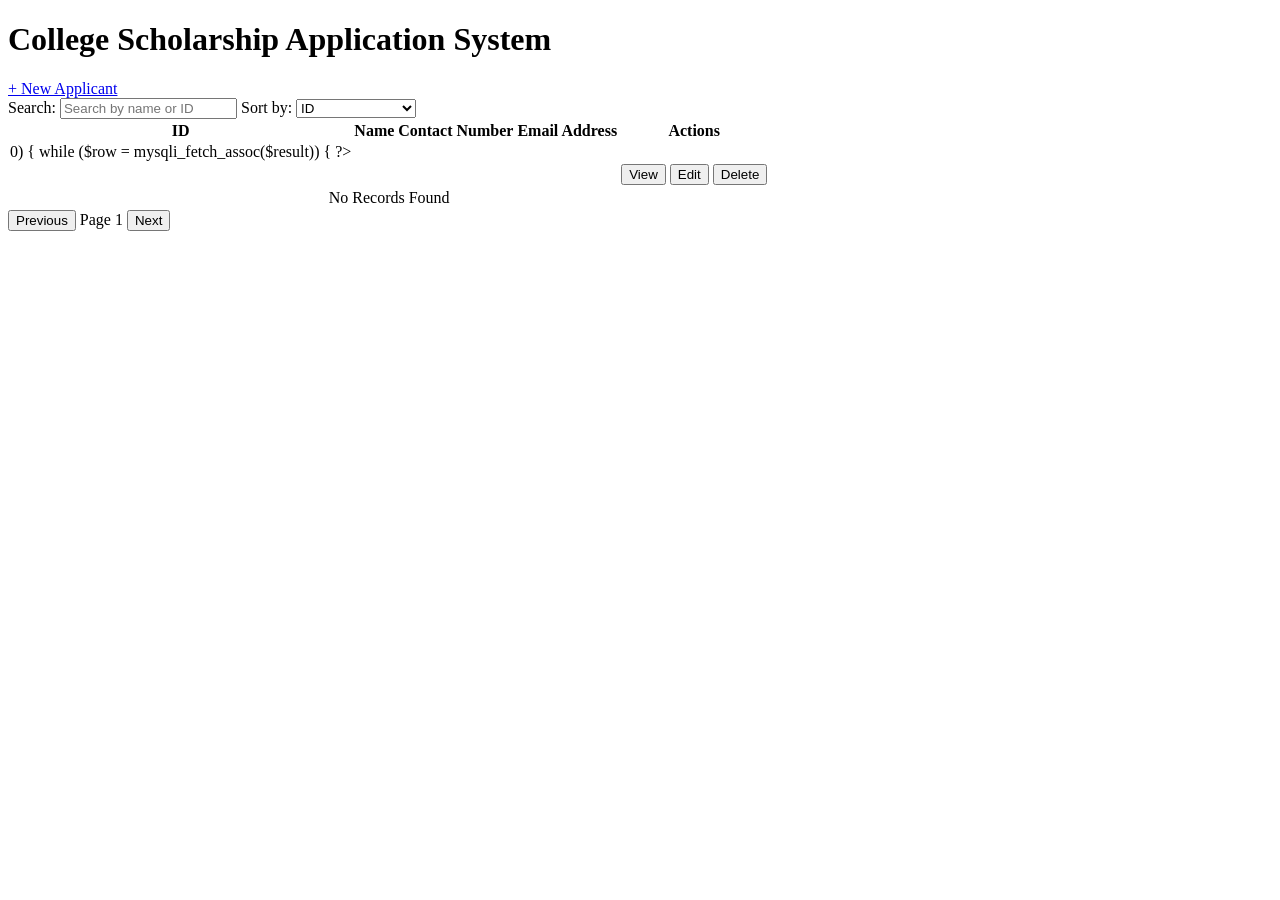
==== menu.html @ 1a731fb3 "Add files via upload" ====
<!doctype html>
<html lang="en">
  <head>
    <meta charset="UTF-8" />
    <meta name="viewport" content="width=device-width, initial-scale=1.0" />
    <title>Application Form</title>
    <link rel="stylesheet" href="css-folder/styles.css" />
  </head>

  <body>
    <header class="page-header">
      <h1>College Scholarship Application System</h1>
    </header>

    <div class="table-controls">
      <div class="controls-left">
        <a class="nav-button" href="index.html" target="_self">
          + New Applicant
        </a>
      </div>

      <div class="controls-right">
        <label class="nav-field">
          Search:
          <input
            id="searchInput"
            type="search"
            placeholder="Search by name or ID"
          />
        </label>

        <label class="nav-field">
          Sort by:
          <select id="sortSelect">
            <option value="id">ID</option>
            <option value="name">Name</option>
            <option value="contactNumber">Contact Number</option>
            <option value="email">Email Address</option>
          </select>
        </label>
      </div>
    </div>

    <div class="table-container">
      <table id="studentTable">
        <thead>
          <tr>
            <th>ID</th>
            <th>Name</th>
            <th>Contact Number</th>
            <th>Email Address</th>
            <th class="actions-header">Actions</th>
          </tr>
        </thead>

        <tbody id="studentTableBody"></tbody>
      </table>
    </div>

    <div class="pagination-container">
      <button id="prevBtn" class="pagination-btn">Previous</button>

      <span id="pageInfo"> Page 1 </span>

      <button id="nextBtn" class="pagination-btn">Next</button>
    </div>
    <script>
      const selectElement = document.getElementById("sortSelect");

      const searchElement = document.getElementById("searchInput");

      let currentPage = 1;

      function loadPage(page) {
        const chosenValue = selectElement.value;

        const searchInput = searchElement.value;

        fetch(
          "read.php?page=" +
            page +
            "&searchInput=" +
            searchInput +
            "&sortSelect=" +
            chosenValue,
        )
          .then((response) => response.text())

          .then((data) => {
            document.getElementById("studentTableBody").innerHTML = data;

            if (!data.includes("No Records Found")) {
              currentPage = page;

              document.getElementById("pageInfo").textContent =
                "Page " + currentPage;
            }
          });
      }

      loadPage(currentPage);

      selectElement.addEventListener("change", () => {
        currentPage = 1;

        loadPage(currentPage);
      });

      searchElement.addEventListener("input", () => {
        currentPage = 1;

        loadPage(currentPage);
      });

      document.getElementById("nextBtn").addEventListener("click", () => {
        loadPage(currentPage + 1);
      });

      document.getElementById("prevBtn").addEventListener("click", () => {
        if (currentPage > 1) {
          loadPage(currentPage - 1);
        }
      });


      // Delete functionality
      document.getElementById("studentTableBody").addEventListener("click", (e) => {
        if (e.target.classList.contains("delete-btn")) {
          const applicantId = e.target.dataset.id;

          if (confirm("Are you sure you want to delete this record?")) {
            fetch("delete.php", {
              method: "POST",
              headers: {
                "Content-Type": "application/x-www-form-urlencoded",
              },
              body: "ApplicantID=" + applicantId,
            })
              .then((response) => response.text())
              .then((data) => {
                alert(data);

                loadPage(currentPage);
              });
          }
        }
      });
    </script>
  </body>
</html>
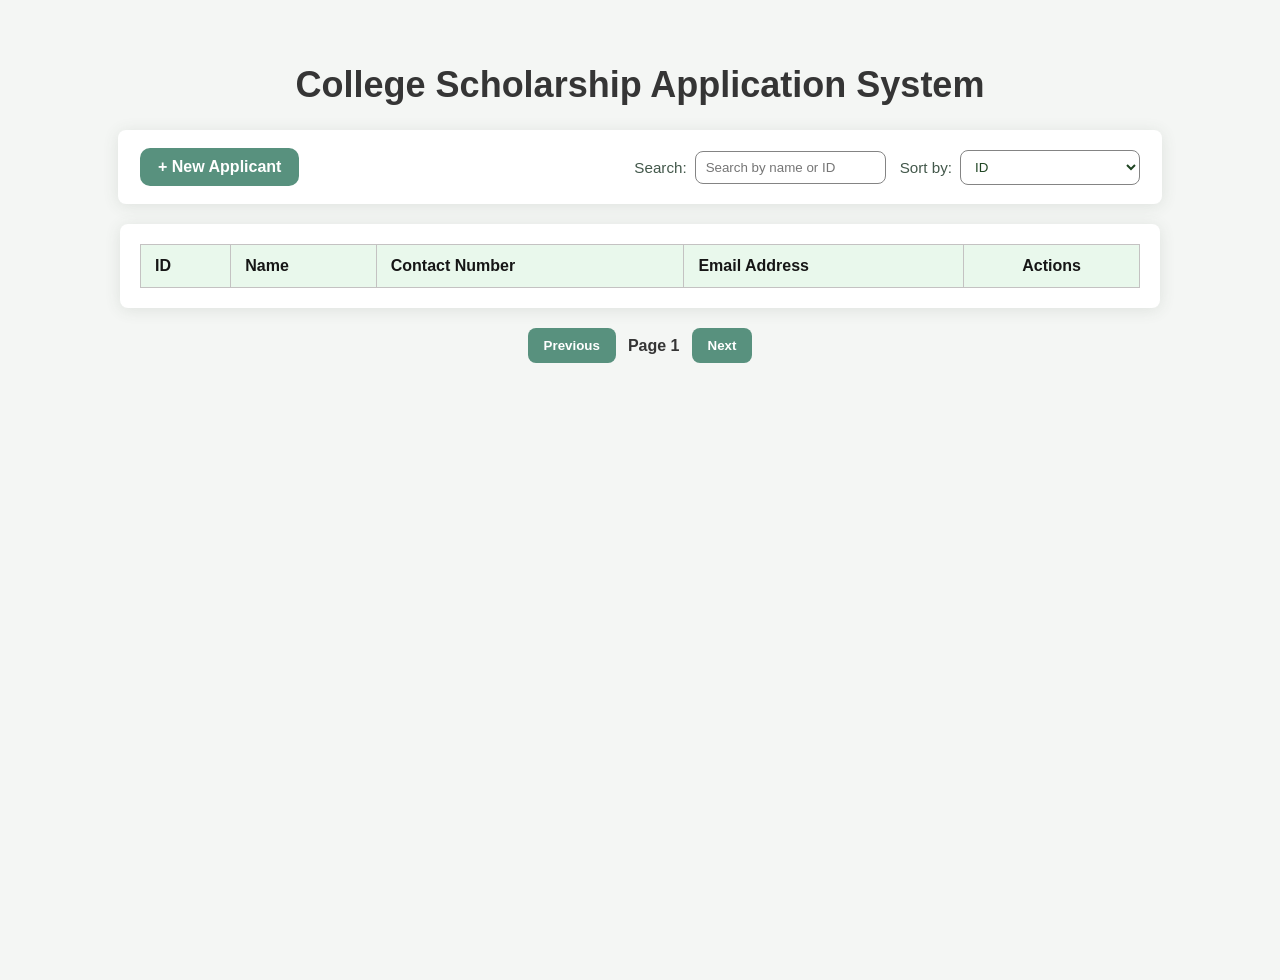
==== commit 979a9b82: "added view and edit functions and fixed page bug and insert order - fixed bug where if records are l" ====
--- a/menu.html
+++ b/menu.html
@@ -64,6 +64,15 @@
 
       <button id="nextBtn" class="pagination-btn">Next</button>
     </div>
+     
+    <!-- Modal structure -->
+    <div class="modal-overlay" id="modalOverlay">
+      <div class="modal-box">
+        <button class="modal-close" onclick="closeModal()">&#x2715;</button>
+        <div id="modalContent">Loading...</div>
+      </div>
+    </div>
+
     <script>
       const selectElement = document.getElementById("sortSelect");
 
@@ -87,14 +96,13 @@
           .then((response) => response.text())
 
           .then((data) => {
+            if (data.includes("No Records Found")) {
+              return; 
+            }
+
             document.getElementById("studentTableBody").innerHTML = data;
-
-            if (!data.includes("No Records Found")) {
-              currentPage = page;
-
-              document.getElementById("pageInfo").textContent =
-                "Page " + currentPage;
-            }
+            currentPage = page;
+            document.getElementById("pageInfo").textContent = "Page " + currentPage;
           });
       }
 
@@ -122,9 +130,54 @@
         }
       });
 
-
-      // Delete functionality
+      // modal functionalities
+      function openModal(html) {
+        document.getElementById("modalContent").innerHTML = html;
+        document.getElementById("modalOverlay").classList.add("active");
+      }
+
+      function closeModal() {
+        document.getElementById("modalOverlay").classList.remove("active");
+        document.getElementById("modalContent").innerHTML = "Loading...";
+      }
+
+      document.getElementById("modalOverlay").addEventListener("click", function(e) {
+        if (e.target === this) closeModal();
+      });
+
+      // button functionalities
       document.getElementById("studentTableBody").addEventListener("click", (e) => {
+
+        // view
+        if (e.target.classList.contains("view-btn")){
+          const applicantId = e.target.dataset.id;
+          fetch("view.php?id=" + applicantId)
+            .then(r =>r.text())
+            .then(html =>openModal(html)); 
+        }
+
+        // edit
+
+        if (e.target.classList.contains("edit-btn")) {
+          const applicantId = e.target.dataset.id;
+          fetch("edit.php?id=" + applicantId)
+            .then(r => r.text())
+            .then(html => {
+              openModal(html);
+              document.getElementById("editForm").addEventListener("submit", function(e) {
+                e.preventDefault();
+                const formData = new FormData(this);
+                fetch("update.php", { method: "POST", body: formData })
+                  .then(() => {
+                    closeModal();
+                    loadPage(currentPage);
+                    alert("Applicant updated successfully!");
+                  });
+              });
+            });
+        }
+
+        // delete
         if (e.target.classList.contains("delete-btn")) {
           const applicantId = e.target.dataset.id;
 
--- a/css-folder/styles.css
+++ b/css-folder/styles.css
@@ -0,0 +1,335 @@
+body {
+  background-color: #f4f6f4;
+  font-family: Arial, Helvetica, sans-serif;
+  min-height: 100vh;
+  padding: 2rem 1.5rem;
+}
+
+.page-header {
+  max-width: 1000px;
+  margin: 0 auto 20px;
+  color: rgb(53, 53, 53);
+  text-align: center;
+  font-size: large;
+}
+
+.table-controls {
+  display: flex;
+  justify-content: space-between;
+  align-items: center;
+  gap: 14px;
+
+  max-width: 1000px;
+  margin: 0 auto 20px;
+  padding: 18px 22px;
+
+  background-color: #ffffff;
+
+  border-radius: 0.5rem;
+  box-shadow: 0 2px 16px rgba(67, 79, 67, 0.12);
+}
+
+.controls-right {
+  display: flex;
+  align-items: center;
+  gap: 14px;
+  flex-wrap: wrap;
+}
+
+.nav-field {
+  display: flex;
+  align-items: center;
+  gap: 8px;
+  font-size: 0.95rem;
+  color: #43584b;
+}
+
+.nav-field input,
+.nav-field select {
+  border: 1px solid #848484;
+  border-radius: 8px;
+  padding: 8px 10px;
+  background: #ffffff;
+  color: #1f4422;
+  min-width: 180px;
+  font-family:
+    "Trebuchet MS", "Lucida Sans Unicode", "Lucida Grande", "Lucida Sans",
+    Arial, sans-serif;
+}
+
+.nav-button {
+  display: inline-flex;
+  align-items: center;
+  justify-content: center;
+  padding: 10px 18px;
+  border-radius: 10px;
+  background-color: rgb(88, 145, 126);
+  color: #ffffff;
+  text-decoration: none;
+  font-weight: 600;
+  transition: background-color 0.2s ease;
+}
+
+.nav-button:hover {
+  background-color: rgb(75, 125, 108);
+}
+
+.nav-field input:focus,
+.nav-field select:focus {
+  outline: 2px solid rgb(88, 145, 126);
+  outline-offset: 2px;
+}
+
+.table-container {
+  max-width: 1000px;
+  margin: 0 auto;
+  padding: 20px;
+  background-color: #ffffff;
+
+  border-radius: 0.5rem;
+  box-shadow: 0 2px 16px rgba(67, 79, 67, 0.12);
+}
+
+#studentTable {
+  width: 100%;
+  border-collapse: collapse;
+  font-size: 16px;
+}
+
+.actions-header {
+  text-align: center !important;
+}
+
+.actions-cell {
+  text-align: center;
+  white-space: nowrap;
+}
+
+.actions-wrapper {
+  display: flex;
+  justify-content: center;
+  align-items: center;
+  gap: 8px;
+}
+
+.actions-cell button {
+  border: none;
+  align-items: center;
+  justify-content: center;
+  padding: 10px 18px;
+  border-radius: 10px;
+  color: #ffffff;
+  font-weight: 600;
+  transition: background-color 0.2s ease;
+  margin: 0 4px;
+}
+
+.view-btn {
+  background-color: rgb(88, 145, 126);
+}
+.view-btn:hover {
+  background-color: rgb(75, 125, 108);
+}
+
+.edit-btn {
+  background-color: #e6b065;
+}
+.edit-btn:hover {
+  background-color: #d9963f;
+}
+
+.delete-btn {
+  background-color: #cd6a66;
+}
+.delete-btn:hover {
+  background-color: #b94642;
+}
+
+#studentTable th,
+#studentTable td {
+  border: 1px solid #c4c2c2;
+  padding: 12px 14px;
+  text-align: left;
+}
+
+#studentTable thead th {
+  background-color: #e9f8ec;
+  color: #161616;
+  font-weight: 600;
+}
+
+.pagination-container {
+  display: flex;
+  justify-content: center;
+  align-items: center;
+  gap: 12px;
+
+  margin-top: 20px;
+}
+
+.pagination-btn {
+  border: none;
+  padding: 10px 16px;
+  border-radius: 8px;
+
+  background-color: rgb(88, 145, 126);
+  color: white;
+
+  font-weight: 600;
+  cursor: pointer;
+
+  transition: background-color 0.2s ease;
+}
+
+.pagination-btn:hover {
+  background-color: rgb(75, 125, 108);
+}
+
+#pageInfo {
+  font-weight: 600;
+  color: rgb(53, 53, 53);
+}
+
+.modal-overlay { 
+  display: none; 
+  position: fixed; 
+  inset: 0; 
+  background: rgba(0,0,0,0.5); 
+  z-index: 1000; 
+  overflow-y: auto; 
+}
+
+.modal-overlay.active {
+  display: flex;
+  align-items: flex-start;
+  justify-content: center;
+  padding: 40px 16px;
+}
+
+.modal-box {
+  background: #fff;
+  border-radius: 10px;
+  width: 100%;
+  max-width: 820px;
+  padding: 32px;
+  position: relative;
+}
+
+.modal-close {
+  position: absolute;
+  top: 14px;
+  right: 18px;
+  background: none;
+  border: none;
+  font-size: 1.5rem;
+  cursor: pointer;
+  color: #555;
+}
+
+.modal-title {
+  margin: 0 0 20px;
+  font-size: 1.3rem;
+  color: #333;
+}
+
+.view-section {
+  margin-bottom: 24px;
+}
+
+.view-section h3 {
+  font-size: 1rem;
+  color: #555;
+  border-bottom: 1px solid #ddd;
+  padding-bottom: 6px;
+  margin-bottom: 12px;
+}
+
+.view-grid {
+  display: grid;
+  grid-template-columns: 1fr 1fr;
+  gap: 12px 24px;
+}
+
+.view-field {
+  display: flex;
+  flex-direction: column;
+  gap: 2px;
+}
+
+.view-label {
+  font-size: 0.75rem;
+  font-weight: 600;
+  color: #888;
+  text-transform: uppercase;
+}
+
+.view-field span {
+  font-size: 0.95rem;
+  color: #222;
+}
+
+.guardian-block {
+  border: 1px solid #eee;
+  border-radius: 8px;
+  padding: 14px;
+  margin-bottom: 12px;
+}
+
+.guardian-label {
+  font-weight: 700;
+  margin: 0 0 10px;
+  color: #444;
+}
+
+.edit-input {
+  width: 100%;
+  padding: 6px 10px;
+  border: 1px solid #ccc;
+  border-radius: 6px;
+  font-size: 0.9rem;
+  box-sizing: border-box;
+}
+
+.radio-group-edit {
+  display: flex;
+  flex-wrap: wrap;
+  gap: 10px;
+  margin-top: 4px;
+}
+
+.radio-group-edit label {
+  display: flex;
+  align-items: center;
+  gap: 4px;
+  font-size: 0.9rem;
+  cursor: pointer;
+}
+
+.modal-actions {
+  display: flex;
+  gap: 12px;
+  justify-content: flex-end;
+  margin-top: 20px;
+}
+
+.save-btn {
+  background: rgb(88, 145, 126);
+  color: #fff;
+  border: none;
+  padding: 10px 24px;
+  border-radius: 6px;
+  cursor: pointer;
+}
+
+.cancel-btn {
+  background: #cd6a66;
+  color: #fff;
+  border: none;
+  padding: 10px 24px;
+  border-radius: 6px;
+  cursor: pointer;
+}
+
+.cancel-btn:hover {
+  background-color: #b94642;
+}
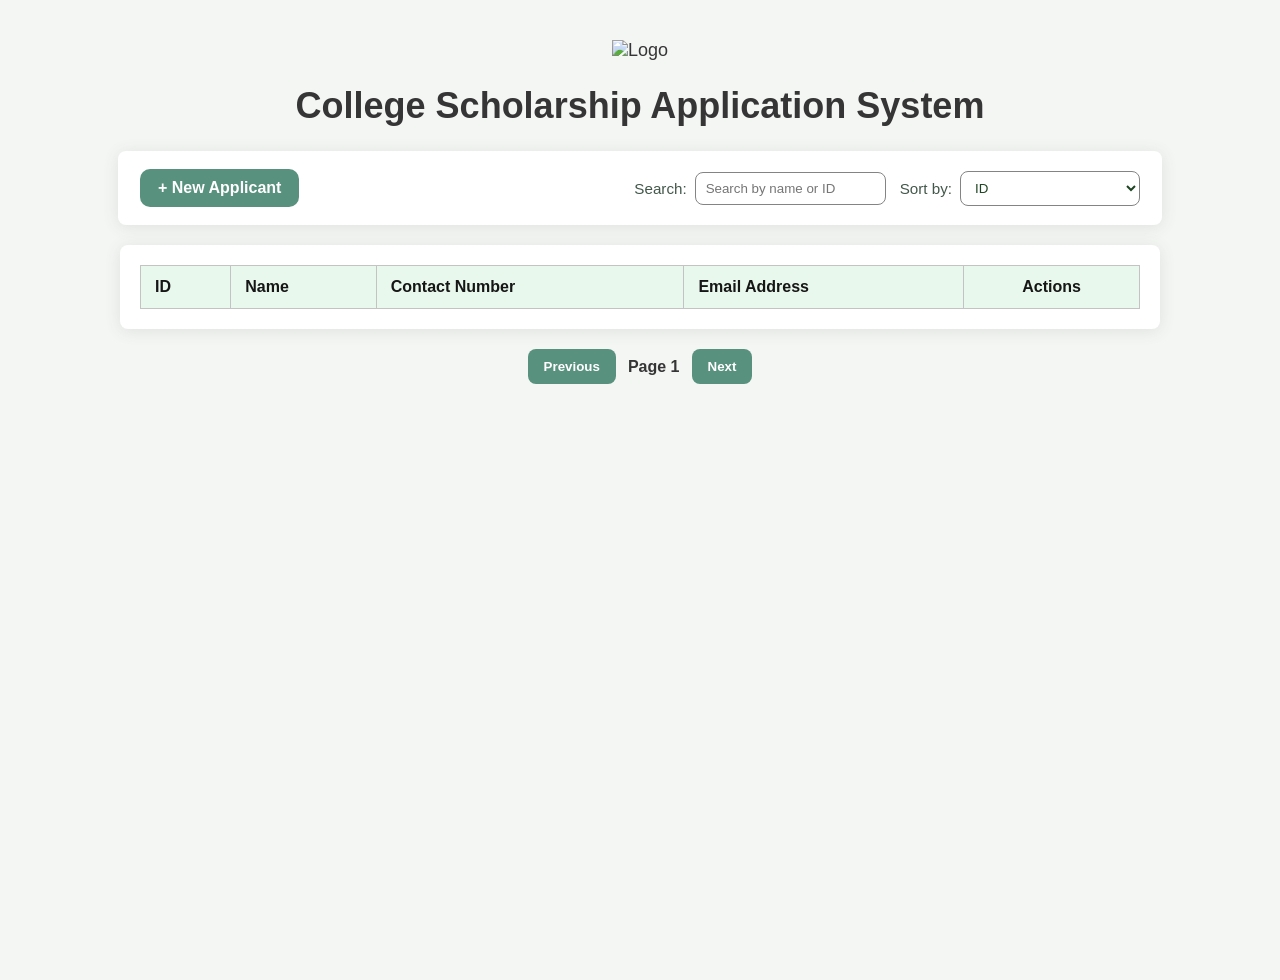
==== commit d5a59c83: "Added logo in menu page" ====
--- a/menu.html
+++ b/menu.html
@@ -9,6 +9,7 @@
 
   <body>
     <header class="page-header">
+      <img class="logo" src="images/logo.png" alt="Logo">
       <h1>College Scholarship Application System</h1>
     </header>
 
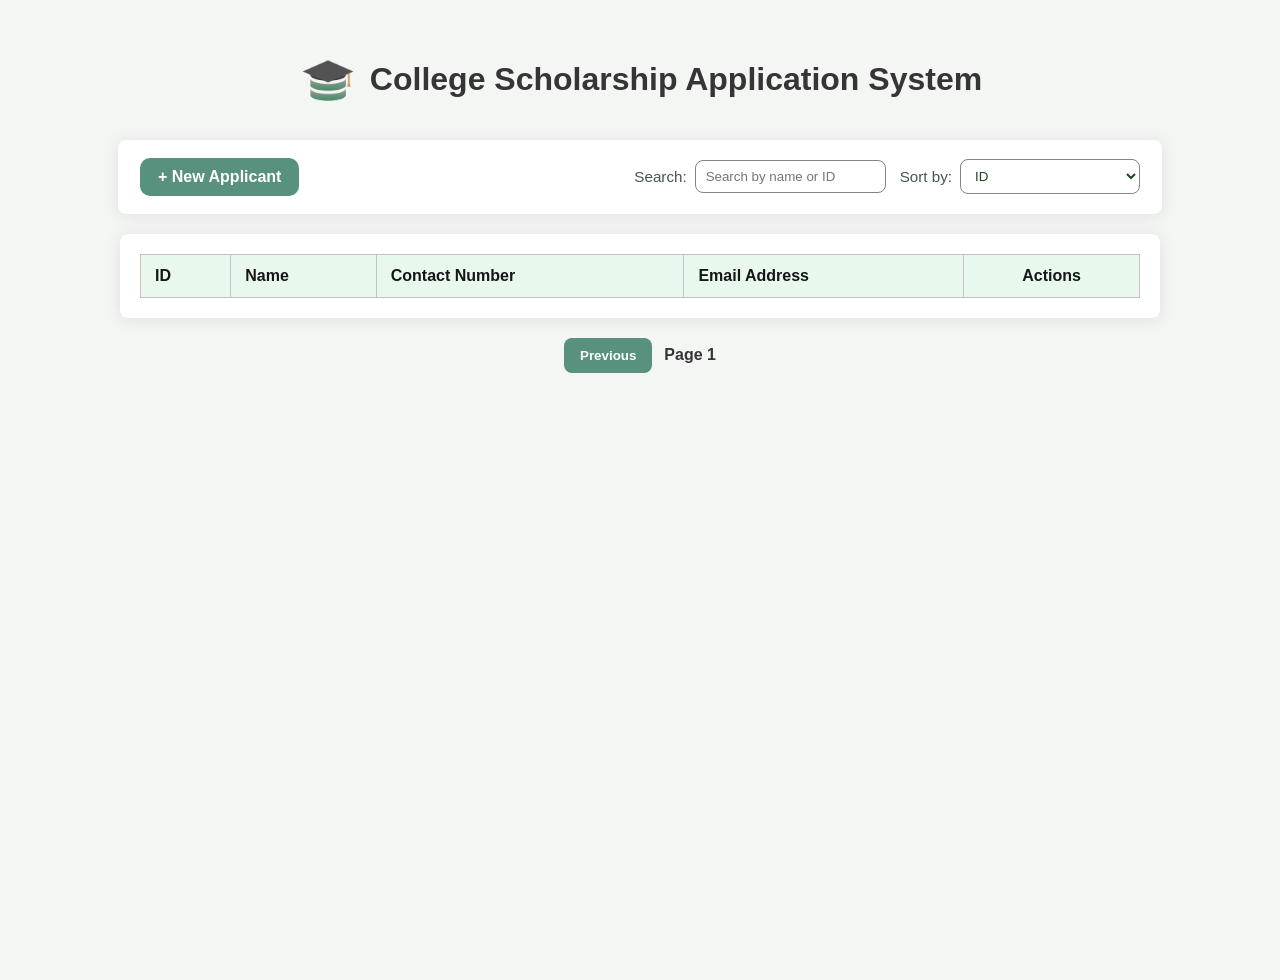
==== commit 5d5ae81b: "Add files via upload" ====
--- a/menu.html
+++ b/menu.html
@@ -59,11 +59,11 @@
     </div>
 
     <div class="pagination-container">
-      <button id="prevBtn" class="pagination-btn">Previous</button>
+      <button id="prevBtn" class="pagination-btn hidden">Previous</button>
 
       <span id="pageInfo"> Page 1 </span>
 
-      <button id="nextBtn" class="pagination-btn">Next</button>
+      <button id="nextBtn" class="pagination-btn hidden">Next</button>
     </div>
      
     <!-- Modal structure -->
@@ -81,7 +81,31 @@
 
       let currentPage = 1;
 
+      function checkNextPage(page) {
+        const chosenValue = selectElement.value;
+
+        const searchInput = searchElement.value;
+
+        fetch(
+          "read.php?page=" +
+            (page + 1) +
+            "&searchInput=" +
+            searchInput +
+            "&sortSelect=" +
+            chosenValue,
+        )
+          .then((response) => response.text())
+          .then((data) => {
+            if (data.includes("No Records Found")) {
+              document.getElementById("nextBtn").style.display = "none";
+            } else {
+              document.getElementById("nextBtn").style.display = "inline-block";
+            }
+          });
+      }
+
       function loadPage(page) {
+        checkNextPage(page);
         const chosenValue = selectElement.value;
 
         const searchInput = searchElement.value;
@@ -95,15 +119,24 @@
             chosenValue,
         )
           .then((response) => response.text())
-
           .then((data) => {
             if (data.includes("No Records Found")) {
+              document.getElementById("nextBtn").style.display = "none";
               return; 
             }
 
             document.getElementById("studentTableBody").innerHTML = data;
             currentPage = page;
             document.getElementById("pageInfo").textContent = "Page " + currentPage;
+
+            if(currentPage === 1){
+              document.getElementById("prevBtn").style.display = "none";
+
+            } else {
+              document.getElementById("prevBtn").style.display = "inline-block";
+            }
+
+            document.getElementById("nextBtn").style.display = "inline-block";
           });
       }
 
@@ -128,7 +161,7 @@
       document.getElementById("prevBtn").addEventListener("click", () => {
         if (currentPage > 1) {
           loadPage(currentPage - 1);
-        }
+        } 
       });
 
       // modal functionalities
@@ -201,4 +234,4 @@
       });
     </script>
   </body>
-</html>
+</html>
--- a/css-folder/styles.css
+++ b/css-folder/styles.css
@@ -9,8 +9,17 @@
   max-width: 1000px;
   margin: 0 auto 20px;
   color: rgb(53, 53, 53);
-  text-align: center;
-  font-size: large;
+
+  display: flex;
+  justify-content: center;
+  align-items: center;
+  gap: 12px;
+}
+
+.logo {
+  max-width: 60px;
+  max-height: 60px;
+  object-fit: contain;
 }
 
 .table-controls {
@@ -190,13 +199,13 @@
   color: rgb(53, 53, 53);
 }
 
-.modal-overlay { 
-  display: none; 
-  position: fixed; 
-  inset: 0; 
-  background: rgba(0,0,0,0.5); 
-  z-index: 1000; 
-  overflow-y: auto; 
+.modal-overlay {
+  display: none;
+  position: fixed;
+  inset: 0;
+  background: rgba(0, 0, 0, 0.5);
+  z-index: 1000;
+  overflow-y: auto;
 }
 
 .modal-overlay.active {
@@ -332,4 +341,4 @@
 
 .cancel-btn:hover {
   background-color: #b94642;
-}+}
